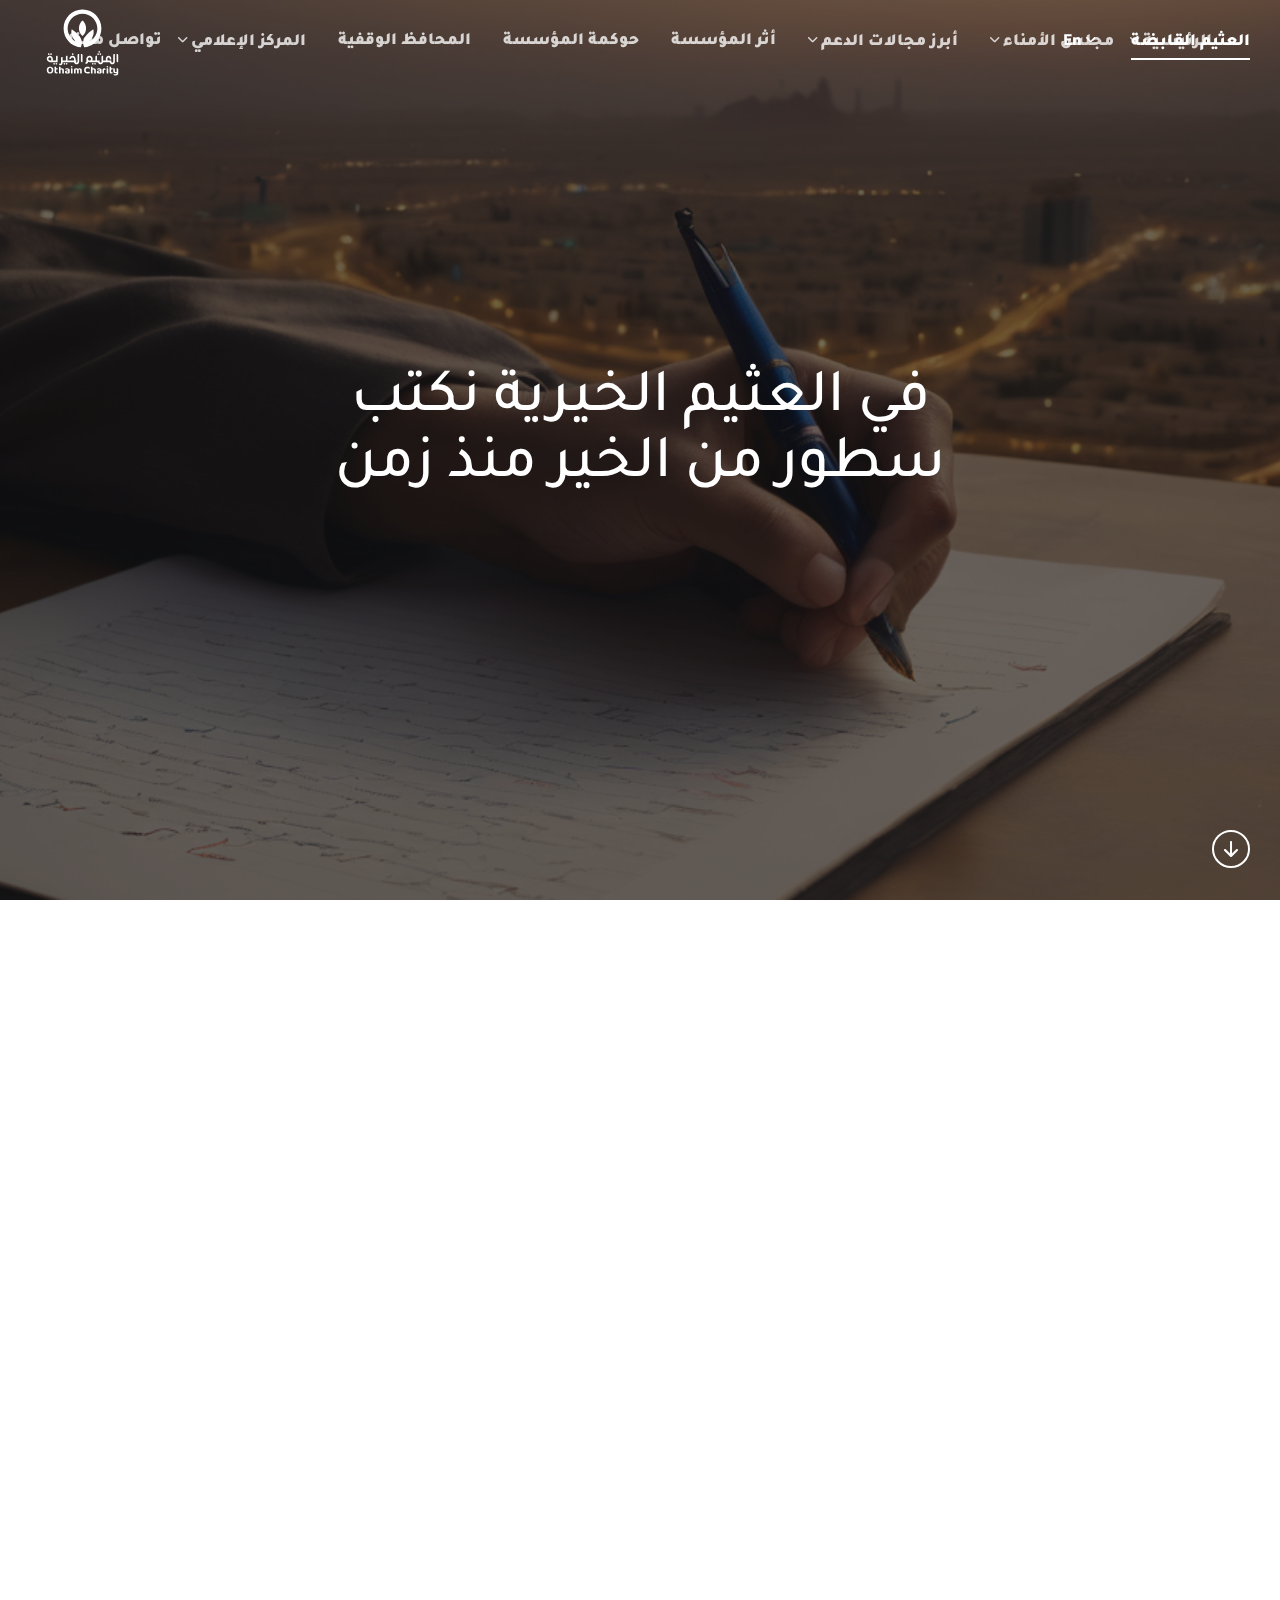
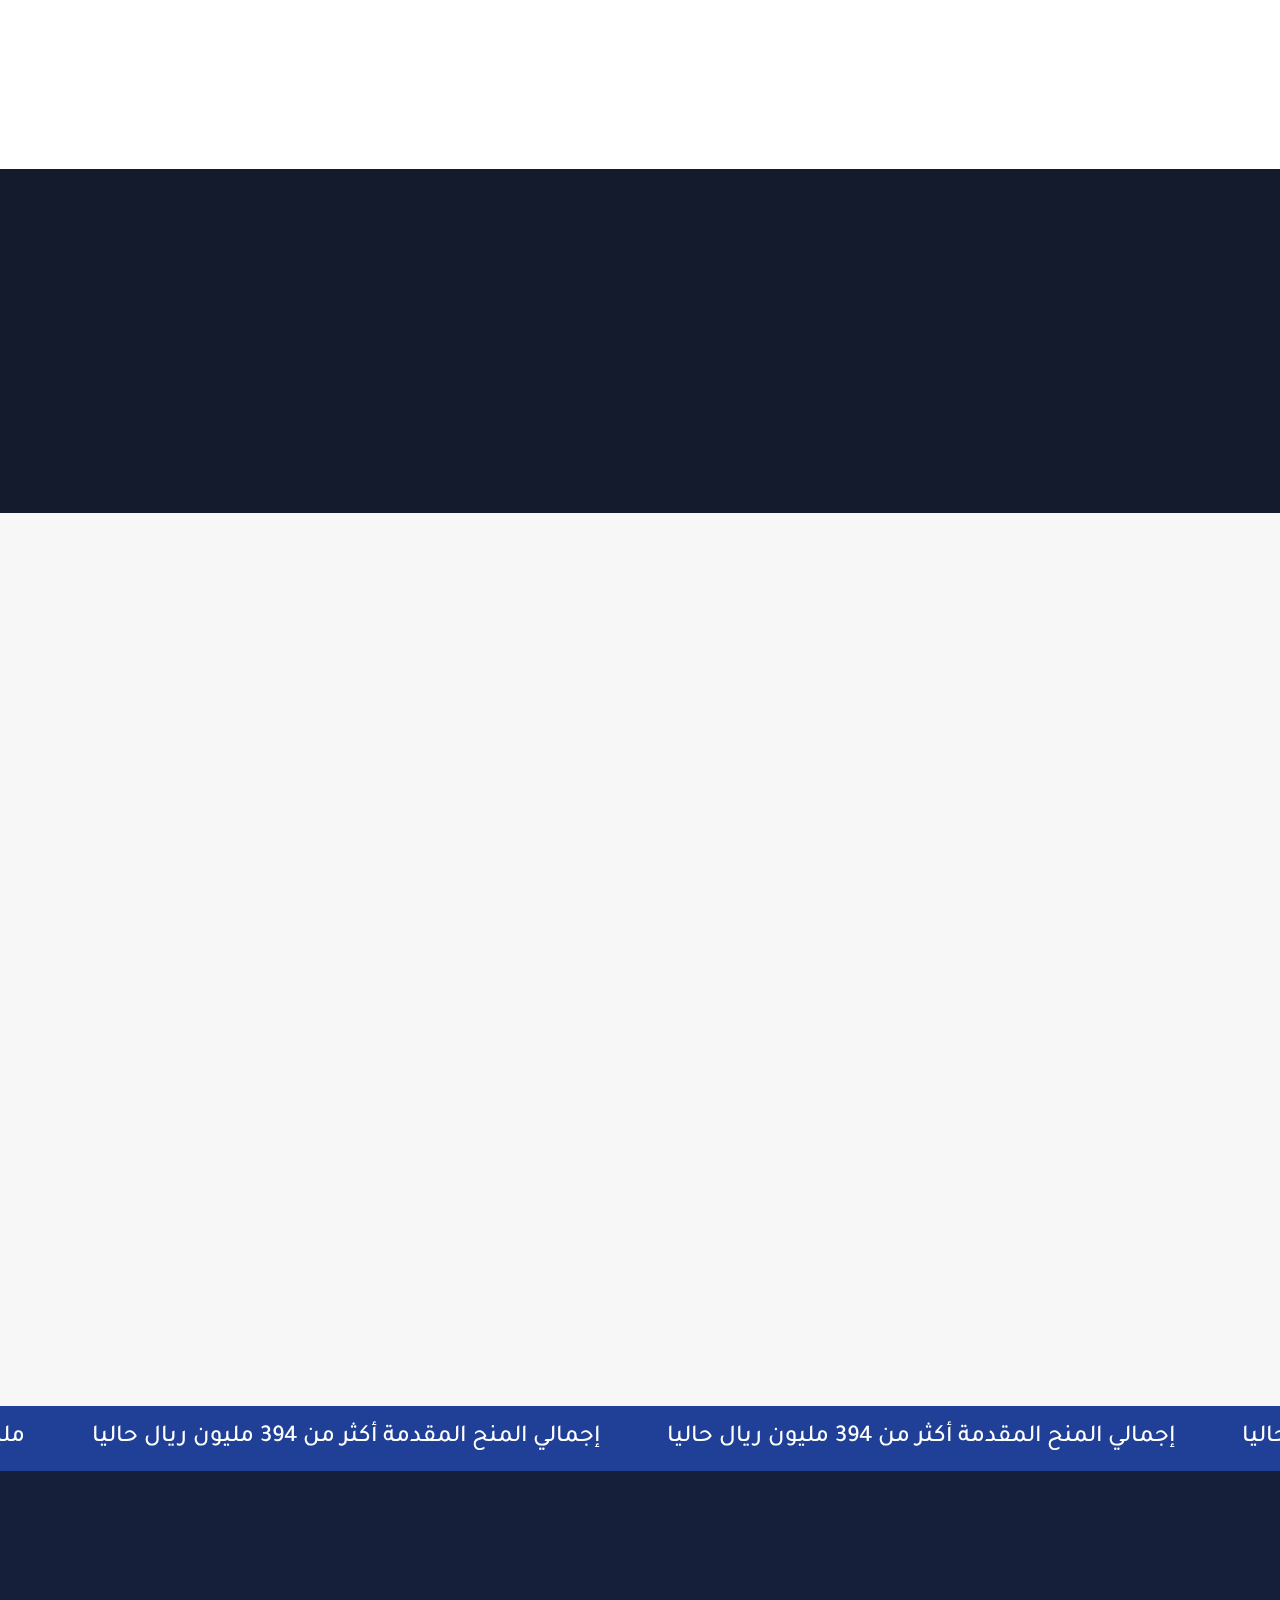
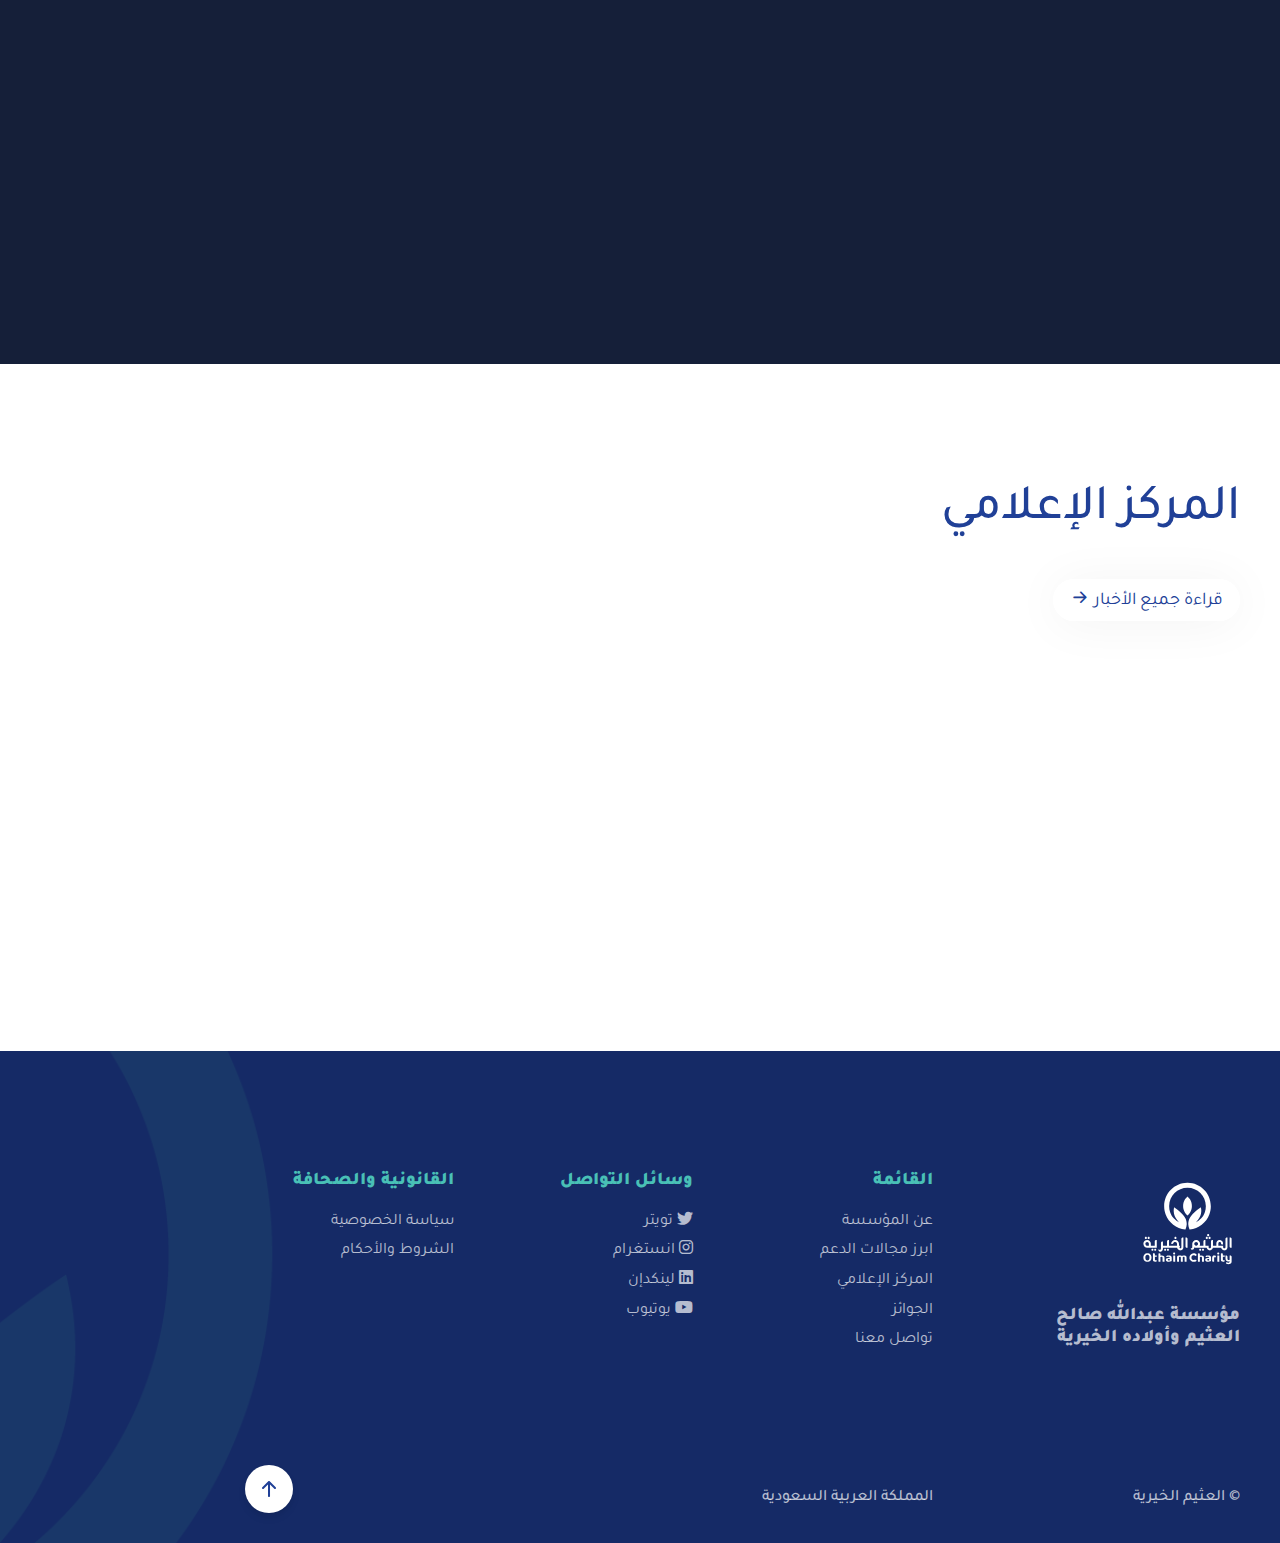
==== index.html @ 14062470 "first commit" ====
<!DOCTYPE html>
<!-- Change the value of lang="en" attribute if your website's language is not English.
You can find the code of your language here - https://www.w3schools.com/tags/ref_language_codes.asp -->
<html lang="en">

<head>
  <title>Khairiyah</title>
  <meta name="description" content="Khairiyah" />
  <meta charset="utf-8" />

  <meta name="viewport" content="width=device-width, initial-scale=1.0" />

  <!-- Favicon -->
  <link rel="icon" href="images/Logo-Blu-Icon.svg" type="image/svg+xml" />


  <!-- CSS -->
  <link rel="stylesheet" href="css/bootstrap.min.css" />
  <link rel="stylesheet" href="css/style.css" />
  <link rel="stylesheet" href="css/style-responsive.css" />
  <link rel="stylesheet" href="css/vertical-rhythm.min.css" />
  <link rel="stylesheet" href="css/magnific-popup.css" />
  <link rel="stylesheet" href="css/owl.carousel.css" />
  <link rel="stylesheet" href="css/splitting.css" />
  <link rel="stylesheet" href="css/YTPlayer.css" />
  <link rel="stylesheet" href="css/demo-main/demo-main.css" />

  <!-- Google Fonts -->
  <link rel="preconnect" href="https://fonts.googleapis.com" />
  <link rel="preconnect" href="https://fonts.gstatic.com" crossorigin />
  <link href="https://fonts.googleapis.com/css2?family=DM+Sans:wght@400;500;700&display=swap" rel="stylesheet" />
</head>

<body class="appear-animate">
  <!-- Page Loader -->
  <div class="page-loader">
    <div class="loader">Loading...</div>
  </div>
  <!-- End Page Loader -->

  <!-- Skip to Content -->
  <a href="#main" class="btn skip-to-content">Skip to Content</a>
  <!-- End Skip to Content -->

  <!-- Page Wrap -->
  <div class="page" id="top">
    <!-- Navigation Panel -->
    <nav class="main-nav dark light-after-scroll transparent stick-fixed wow-menubar wch-unset">
      <div class="main-nav-sub full-wrapper">
        <!-- Logo  (* Add your text or image to the link tag. Use SVG or PNG image format. 
                If you use a PNG logo image, the image resolution must be equal 200% of the visible logo
                image size for support of retina screens. See details in the template documentation. *) -->
        <div class="nav-logo-wrap local-scroll">
          <a href="index.html" class="logo">
            <img src="images/Logo-W.svg" alt="Your Company Logo" width="105" height="34" class="logo-white" />
            <img src="images/Logo-Blu.svg" alt="Your Company Logo" width="105" height="34" class="logo-dark" />
          </a>
        </div>

        <!-- Mobile Menu Button -->
        <div class="mobile-nav" role="button" tabindex="0">
          <i class="mobile-nav-icon"></i>
          <span class="visually-hidden">Menu</span>
        </div>

        <!-- Main Menu -->
        <div class="inner-nav desktop-nav">
          <ul class="clearlist scroll-nav local-scroll" style="text-align: right !important" dir="rtl">
            <li>
              <a href="#" class="mn-has-sub">الرئيسية<i class="mi-chevron-down"></i></a>

              <!-- Sub -->
              <ul class="mn-sub">
                <li>
                  <a href="#">من نحن</a>
                </li>
                <li>
                  <a href="#">استراتيجية المؤسسة</a>
                </li>
                <li>
                  <a href="#">رؤية المؤسسة</a>
                </li>
                <li>
                  <a href="#">رسالة المؤسسة</a>
                </li>
                <li>
                  <a href="#">أهداف المؤسسة</a>
                </li>
                <li>
                  <a href="#">قيم المؤسسة</a>
                </li>

              </ul>
              <!-- End Sub -->
            </li>
            <li>
              <a href="founder.html" class="mn-has-sub">مجلس الأمناء<i class="mi-chevron-down"></i></a>

              <!-- Sub -->
              <ul class="mn-sub" style="text-align: right !important" dir="rtl">
                <li>
                  <a href="founder.html">رئيس مجلس الأمناء</a>
                </li>
                <li>
                  <a href="founder.html">كلمة رئيس مجلس الأمناء</a>
                </li>
                <li>
                  <a href="founder.html">أعضاء مجلس الأمناء</a>
                </li>
              </ul>
              <!-- End Sub -->
            </li>
            <li>
              <a href="#" class="mn-has-sub">أبرز مجالات الدعم<i class="mi-chevron-down"></i></a>

              <!-- Sub -->
              <ul class="mn-sub" style="text-align: right !important" dir="rtl">
                <li>
                  <a href="types.html#type01">مجال التعليم</a>
                </li>
                <li>
                  <a href="types.html#type02">مجال الصحة</a>
                </li>
                <li>
                  <a href="types.html#type03">مجال أوجه البر</a>
                </li>
                <li>
                  <a href="types.html#type04">مجال الإسكان</a>
                </li>
                <li>
                  <a href="types.html#type05">مجال الاستدامة المالية</a>
                </li>
                <li>
                  <a href="types.html#type06">مجال الجوائز</a>
                </li>
                <li>
                  <a href="types.html#type07">مجال الأشد حاجة</a>
                </li>
                <li>
                  <a href="types.html#type08">مجال الدعم العام</a>
                </li>
              </ul>
              <!-- End Sub -->
            </li>
            <li><a href="projects.html">أثر المؤسسة</a></li>
            <li><a href="#">حوكمة المؤسسة</a></li>
            <li><a href="#">المحافظ الوقفية</a></li>
            <li>
              <a href="#" class="mn-has-sub">المركز الإعلامي<i class="mi-chevron-down"></i></a>

              <!-- Sub -->
              <ul class="mn-sub" style="text-align: right !important" dir="rtl">
                <li>
                  <a href="media.html#news">الأخبار</a>
                </li>

                <li>
                  <a href="media.html#awards">الجوائز</a>
                </li>
                <li>
                  <a href="#">مكتبة الصور</a>
                </li>
                <li>
                  <a href="#"> مكتبة الفيديو</a>
                </li>
                <li>
                  <a href="#"> التقارير االسنوية</a>
                </li>
              </ul>
              <!-- End Sub -->
            </li>
            <li><a href="#contact">تواصل معنا</a></li>
          </ul>

          <ul class="items-end clearlist local-scroll">
            <!-- Languages -->
            <li>
              <a href="#" class="mn-has-sub opacity-1">En <i class="mi-chevron-down"></i></a>

              <ul class="mn-sub to-left">
                <li><a href="#">En</a></li>
                <li><a href="#">Ar</a></li>
              </ul>
            </li>
            <!-- End Languages -->

            <li>
              <a href="#contact" class="opacity-1 no-hover">
                <span class="link-hover-anim underline" style="font-weight: 900" data-link-animate="y">العثيم
                  القابضة</span>
              </a>
            </li>
          </ul>
        </div>
        <!-- End Main Menu -->
      </div>
    </nav>
    <!-- End Navigation Panel -->

    <main id="main">
      <!-- Home Section -->
      <section class="home-section bg-dark-1 bg-dark-alpha-60 light-content parallax-5"
        style="background-image: url(images/maiun.png);" id="home">
        <div class="container min-height-100vh d-flex align-items-center pt-100 pb-100 pt-sm-120 pb-sm-120">
          <!-- Home Section Content -->
          <div class="home-content">
            <h1 class="hs-title-1 mb-30 text-left">
              <span class="wow charsAnimIn">في العثيم الخيرية نكتب <br>سطور من الخير منذ زمن</span>
            </h1>
            <!-- Home Section Text -->
            <!-- <div class="col-md-10 offset-md-1 col-lg-8 offset-lg-2">
                                    
                                    <h2 class="section-caption mb-30 mb-xs-10 wow fadeInUp" data-wow-duration="1.2s">
                                        Resonance Creative Studio
                                    </h2>
                                    
                                    <h1 class="hs-title-1 mb-30">
                                        <span class="wow charsAnimIn" data-splitting="chars">Grow your business with new online experience.</span>
                                    </h1>
                                    
                                    <div class="row">
                                        <div class="col-lg-8 offset-lg-2">
                                            <p class="section-descr mb-50 wow fadeInUp" data-wow-delay="0.6s" data-wow-duration="1.2s">
                                                Resonance is a full-service studio creating beautiful digital experiences and products.
                                            </p>
                                        </div>
                                    </div>
                                
                                    <div class="local-scroll mt-n10 wow fadeInUp wch-unset" data-wow-delay="0.7s" data-wow-duration="1.2s" data-wow-offset="0">
                                        <a href="#portfolio" class="btn btn-mod btn-w btn-large btn-round btn-hover-anim ms-2 me-2 ms-sm-5 me-sm-5 align-middle mt-10"><span>View Portfolio</span></a>
                                        <a href="https://www.youtube.com/watch?v=jTea_8Fk5Ns" class="link-hover-anim align-middle lightbox mfp-iframe mt-10" data-link-animate="y"><i class="icon-play size-13 me-1"></i> How it works?</a>
                                    </div>
                                        
                                </div> -->
            <!-- End Home Section Text -->
          </div>
          <!-- End Home Section Content -->

          <!-- Scroll Down -->
          <div class="local-scroll scroll-down-wrap-4 wow fadeInUp" data-wow-offset="0">
            <div class="full-wrapper text-end">
              <a href="#about" class="scroll-down-4">
                <i class="mi-arrow-down size-24"></i>
              </a>
            </div>
          </div>
          <!-- End Scroll Down -->
        </div>
      </section>
      <!-- End Home Section -->

      <!-- Services Section -->
      <section class="page-section" id="services" style="text-align: right" dir="rtl">
        <div class="container position-relative">
          <div class="row">
            <div class="col-lg-6 mb-md-60 mb-sm-30">
              <h3 class="section-title mb-30">
                <span class="wow charsAnimIn">من نحن</span>
              </h3>

              <div class="row">
                <div class="col-lg-10">
                  <p class="section-descr mb-50 mb-sm-30 wow fadeInUp" data-wow-delay="0.4s" dir="rtl">
                    تم أنشاء مؤسسة عبد الله صالح العثيم وأولاده الخيرية في إطار جهود
                    ومبادرات الأستاذ عبد الله بن صالح العثيم –رئيس مجلس الأمناء لتعزيز
                    العمل الخيري المستدام وتكامله للمبادرات التي ظلت تقدمها
                    ً, وتتويجا شركات العثيم واستمرار التزامها المؤسس ببرامج المسؤولية الاجتماعية وخدمة المجتمع
                </div>
              </div>

              <ul class="nav nav-tabs services-tabs wow fadeInUp" data-wow-delay="0.55s" role="tablist"
                style="padding: 10px">
                <li role="presentation">
                  <a href="#services-item-1" class="active" aria-controls="services-item-1" role="tab"
                    aria-selected="true" data-bs-toggle="tab">استراتيجية المؤسسة<span class="number">01</span></a>
                </li>
                <li role="presentation">
                  <a href="#services-item-2" aria-controls="services-item-2" role="tab" aria-selected="true"
                    data-bs-toggle="tab">رؤية المؤسسة <span class="number">02</span></a>
                </li>
                <li role="presentation">
                  <a href="#services-item-3" aria-controls="services-item-3" role="tab" aria-selected="false"
                    data-bs-toggle="tab">رسالة المؤسسة <span class="number">03</span></a>
                </li>
                <li role="presentation">
                  <a href="#services-item-4" aria-controls="services-item-4" role="tab" aria-selected="false"
                    data-bs-toggle="tab">أهداف المؤسسة<span class="number">04</span></a>
                </li>
              </ul>
            </div>

            <div class="col-lg-6 d-flex wow fadeInLeft" data-wow-delay="0.55s" data-wow-offset="275" dir="ltr">
              <div class="tab-content services-content">
                <!-- Tab Content -->
                <div class="tab-pane services-content-item show fade active" id="services-item-1" role="tabpanel">
                  <div class="services-text" style="
                        left: auto;
                        right: calc(-1 * var(--services-text-overlap));
                      ">
                    <div class="services-text-container">
                      <h4 class="services-title">استراتيجية المؤسسة</h4>
                      <p class="text-gray mb-0" dir="rtl">

                        استراتيجية المؤسسة تسعى المؤسسـة فـي إطـار توجهاتهـا
                        الاستراتيجية إلـى تبنـي مشـاريع نوعيـة للمساهمة فـي دعـم
                        مجالات العمـل الخيـري وتطـوير سبل استدامته مـن خـلال عمـل
                        مؤسسي ممنهج وشـراكـات فعالة.
                      </p>
                    </div>
                  </div>

                  <img class="services-image" src="images/str04.png" alt="Image Description" />
                </div>
                <!-- End Tab Content -->
                <!-- Tab Content -->
                <div class="tab-pane services-content-item show fade" id="services-item-2" role="tabpanel">
                  <div class="services-text" style="
                        left: auto;
                        right: calc(-1 * var(--services-text-overlap));
                      ">
                    <div class="services-text-container">
                      <h4 class="services-title">رؤية المؤسسة</h4>
                      <p class="text-gray mb-0" dir="rtl">
                        التميز في الدعم الخيري المستدام.
                      </p>
                    </div>
                  </div>

                  <img class="services-image" src="images/str01.png" alt="Image Description" />
                </div>
                <!-- End Tab Content -->

                <!-- Tab Content -->
                <div class="tab-pane services-content-item fade" id="services-item-3" role="tabpanel">
                  <div class="services-text" style="
                        left: auto;
                        right: calc(-1 * var(--services-text-overlap));
                      ">
                    <div class="services-text-container">
                      <h4 class="services-title">رسالة المؤسسة</h4>
                      <p class="text-gray mb-0" dir="rtl">
                        تقديم المنح المالي للمشاريع التنموية النوعية المستدامة
                        في قوالب مؤسسية وشراكات فاعلة للمساهمة في تحقيق
                        التنمية المستدامة في مجالاتها المختلفة.
                      </p>
                    </div>
                  </div>

                  <img class="services-image" src="images/r01.jpeg" alt="Image Description" />
                </div>
                <!-- End Tab Content -->

                <!-- Tab Content -->
                <div class="tab-pane services-content-item fade" id="services-item-4" role="tabpanel">
                  <div class="services-text" style="
                        left: auto;
                        right: calc(-1 * var(--services-text-overlap));
                      ">
                    <div class="services-text-container">
                      <h4 class="services-title">أهداف المؤسسة</h4>
                      <p class="text-gray mb-0" dir="rtl">
                        1 - المحافظة على الصورة الذهنية الماثلة.<br>
                        2 - استدامة النفع الذي تقدمه في مجال العمل الخيري والإنساني
                        ممتد الإثر .<br>
                        3 - تعزيز الاهتمام بالأوقاف الخيرية الاستثمارية بالأوراق
                        المالية وإبراز استراتيجية المؤسسة وتوجها في هذا
                        المجال.
                      </p>
                    </div>
                  </div>

                  <img class="services-image" src="images/r06.png" alt="Image Description" />
                </div>
                <!-- End Tab Content -->
              </div>
            </div>
          </div>
        </div>
      </section>

      <!-- Benefits Section -->
      <section class="page-section  bg-dark-1 bg-dark-alpha-80 light-content parallax-5"
        style="background-image: url(images/03.png)" dir="rtl">
        <div class="container position-relative">

          <!-- Grid -->
          <div class="row wow fadeInUp">

            <!-- Text -->
            <div class="col-md-12 col-lg-3">

              <h3 class="section-title-small mb-40">قيم المؤسسة</h3>

              <div class="section-line"></div>

            </div>

            <!-- Feature Item -->
            <div class="col-md-4 col-lg-2 d-flex align-items-stretch">
              <div class="alt-features-item  mt-0" style="margin-left:auto; margin-right: auto;">
                <div class="alt-features-icon">
                  <img src="images/04lg.png" width="70px" alt="" />
                </div>
                <h4 class="alt-features-title">الإحسان</h4>
              </div>
            </div>
            <!-- End Feature Item -->

            <!-- Feature Item -->
            <div class="col-md-4 col-lg-2 d-flex align-items-stretch mb-sm-30">
              <div class="alt-features-item mt-0" style="margin-left:auto; margin-right: auto;">
                <div class="alt-features-icon">
                  <img src="images/01lg.png" width="40px" alt="" />
                </div>
                <h4 class="alt-features-title">الإتقان</h4>
              </div>
            </div>
            <!-- End Feature Item -->

            <!-- Feature Item -->
            <div class="col-md-4 col-lg-2 d-flex align-items-stretch mb-sm-30">
              <div class="alt-features-item text-center mt-0" style="margin-left:auto; margin-right: auto;">
                <div class="alt-features-icon">
                  <img src="images/02lg.png" width="40px" alt="" />
                </div>
                <h4 class="alt-features-title">العدالة</h4>
              </div>
            </div>
            <!-- End Feature Item -->
            <!-- Feature Item -->
            <div class="col-md-4 col-lg-2 d-flex align-items-stretch">
              <div class="alt-features-item mt-0" style="margin-left:auto; margin-right: auto;">
                <div class="alt-features-icon">
                  <img src="images/05lg.png" width="60px" alt="" />
                </div>
                <h4 class="alt-features-title">الشفافية</h4>
              </div>
            </div>
            <!-- End Feature Item -->

          </div>
          <!-- End Grid -->

        </div>
      </section>
      <!-- End Benefits Section -->


      <section class="page-section bg-gray-light-2 overflow-hidden">
        <div class="container">

          <div class="row">
            <div class="col-md-10 offset-md-1 col-lg-8 offset-lg-2 text-center">
              <h3 class="section-title mb-50 mb-sm-30"><span class="wow charsAnimIn">أبرز مجالات الدعم</span></h3>
            </div>
          </div>

          <!-- Testimonials Carousel -->
          <div class="wow fadeInUp" data-wow-delay="0.6s">
            <div class="testimonials-slider-3">

              <!-- Testimonials item -->
              <div class="testimonials-3-item" style="padding:0;">
                <a href="types.html#type01">
                  <blockquote class="testimonials-3-text">
                    <img src="images/r12.jpeg" alt="">
                    <footer class="testimonials-3-author clearfix" style="margin-top:5%">
                      <div class="overflow-hidden text-center">
                        <h2>مجال التعليم</h2>
                      </div>
                    </footer>
                  </blockquote>
                </a>
              </div>
              <!-- End Testimonials item -->

              <!-- Testimonials item -->
              <div class="testimonials-3-item" style="padding:0;">
                <a href="types.html#type02">
                  <blockquote class="testimonials-3-text">
                    <img src="images/r17.jpeg" alt="">
                    <footer class="testimonials-3-author clearfix" style="margin-top:5%">
                      <div class="overflow-hidden text-center">
                        <h2>مجال الصحة</h2>
                      </div>
                    </footer>
                  </blockquote>
                </a>
              </div>
              <!-- End Testimonials item -->

              <!-- Testimonials item -->
              <div class="testimonials-3-item" style="padding:0;">
                <a href="types.html#type03">
                  <blockquote class="testimonials-3-text">
                    <img src="images/r23.jpeg" alt="">
                    <footer class="testimonials-3-author clearfix" style="margin-top:5%">
                      <div class="overflow-hidden text-center">
                        <h2>مجال أوجه البر</h2>
                      </div>
                    </footer>
                  </blockquote>
                </a>
              </div>
              <!-- End Testimonials item -->

              <!-- Testimonials item -->
              <div class="testimonials-3-item" style="padding:0;">
                <a href="types.html#type04">
                  <blockquote class="testimonials-3-text">
                    <img src="images/r21.jpeg" alt="">
                    <footer class="testimonials-3-author clearfix" style="margin-top:5%">
                      <div class="overflow-hidden text-center">
                        <h2>مجال الإسكان</h2>
                      </div>
                    </footer>
                  </blockquote>
                </a>
              </div>
              <!-- End Testimonials item -->

              <!-- Testimonials item -->
              <div class="testimonials-3-item" style="padding:0;">
                <a href="types.html#type05">
                  <blockquote class="testimonials-3-text">
                    <img src="images/r03.jpeg" alt="">
                    <footer class="testimonials-3-author clearfix" style="margin-top:5%">
                      <div class="overflow-hidden text-center">
                        <h2>مجال الاستدامة المالية</h2>
                      </div>
                    </footer>
                  </blockquote>
                </a>
              </div>
              <!-- End Testimonials item -->
              <div class="testimonials-3-item" style="padding:0;">
                <a href="types.html#type06">
                  <blockquote class="testimonials-3-text">
                    <img src="images/r33.jpeg" alt="">
                    <footer class="testimonials-3-author clearfix" style="margin-top:5%">
                      <div class="overflow-hidden text-center">
                        <h2>مجال الجوائز</h2>
                      </div>
                    </footer>
                  </blockquote>
                </a>
              </div>

              <div class="testimonials-3-item" style="padding:0;">
                <a href="types.html#type07"></a>
                <blockquote class="testimonials-3-text">
                  <img src="images/r22.jpeg" alt="">
                  <footer class="testimonials-3-author clearfix" style="margin-top:5%">
                    <div class="overflow-hidden text-center">
                      <h2>مجال الأشد حاجة</h2>
                    </div>
                  </footer>
                </blockquote></a>
              </div>

              <div class="testimonials-3-item" style="padding:0;">
                <a href="types.html#type08"></a>
                <blockquote class="testimonials-3-text">
                  <img src="images/r10.jpeg" alt="">
                  <footer class="testimonials-3-author clearfix" style="margin-top:5%">
                    <div class="overflow-hidden text-center">
                      <h2>مجال الدعم العام</h2>
                    </div>
                  </footer>
                </blockquote></a>
              </div>
            </div>
          </div>
          <!-- End Testimonials Carousel -->

        </div>
      </section>

      <section class="page-section bg-dark-1 bg-dark-alpha-70 light-content parallax-5"
        style="padding-top: 0; padding-bottom: 0;background-image: url(images/02.png)">
        <!-- Marquee Section -->
        <div class="page-section overflow-hidden pt-0 pb-0">
          <!-- Marquee Text Line -->
          <div class="marquee marquee-style-2 no-rotate">
            <div class="marquee-track marquee-animation-1">
              <div>394 مليون ريال</div>
              <div aria-hidden="true"> إجمالي
                المنح المقدمة أكثر من 394 مليون ريال حاليا</div>
              <div aria-hidden="true"> إجمالي
                المنح المقدمة أكثر من 394 مليون ريال حاليا</div>
              <div aria-hidden="true"> إجمالي
                المنح المقدمة أكثر من 394 مليون ريال حاليا</div>
              <div aria-hidden="true"> إجمالي
                المنح المقدمة أكثر من 394 مليون ريال حاليا</div>
              <div aria-hidden="true"> إجمالي
                المنح المقدمة أكثر من 394 مليون ريال حاليا</div>
              <div aria-hidden="true"> إجمالي
                المنح المقدمة أكثر من 394 مليون ريال حاليا</div>
              <div aria-hidden="true"> إجمالي
                المنح المقدمة أكثر من 394 مليون ريال حاليا</div>
              <div aria-hidden="true"> إجمالي
                المنح المقدمة أكثر من 394 مليون ريال حاليا</div>
              <div aria-hidden="true"> إجمالي
                المنح المقدمة أكثر من 394 مليون ريال حاليا</div>
              <div aria-hidden="true"> إجمالي
                المنح المقدمة أكثر من 394 مليون ريال حاليا</div>
              <div aria-hidden="true"> إجمالي
                المنح المقدمة أكثر من 394 مليون ريال حاليا</div>
              <div aria-hidden="true"> إجمالي
                المنح المقدمة أكثر من 394 مليون ريال حاليا</div>
              <div aria-hidden="true"> إجمالي
                المنح المقدمة أكثر من 394 مليون ريال حاليا</div>
              <div aria-hidden="true"> إجمالي
                المنح المقدمة أكثر من 394 مليون ريال حاليا</div>
              <div aria-hidden="true"> إجمالي
                المنح المقدمة أكثر من 394 مليون ريال حاليا</div>
              <div aria-hidden="true"> إجمالي
                المنح المقدمة أكثر من 394 مليون ريال حاليا</div>
              <div aria-hidden="true"> إجمالي
                المنح المقدمة أكثر من 394 مليون ريال حاليا</div>
              <div aria-hidden="true"> إجمالي
                المنح المقدمة أكثر من 394 مليون ريال حاليا</div>
              <div aria-hidden="true"> إجمالي
                المنح المقدمة أكثر من 394 مليون ريال حاليا</div>
              <div aria-hidden="true"> إجمالي
                المنح المقدمة أكثر من 394 مليون ريال حاليا</div>
              <div aria-hidden="true"> إجمالي
                المنح المقدمة أكثر من 394 مليون ريال حاليا</div>
              <div aria-hidden="true"> إجمالي
                المنح المقدمة أكثر من 394 مليون ريال حاليا</div>
              <div aria-hidden="true"> إجمالي
                المنح المقدمة أكثر من 394 مليون ريال حاليا</div>
              <div aria-hidden="true"> إجمالي
                المنح المقدمة أكثر من 394 مليون ريال حاليا</div>
              <div aria-hidden="true"> إجمالي
                المنح المقدمة أكثر من 394 مليون ريال حاليا</div>
              <div aria-hidden="true"> إجمالي
                المنح المقدمة أكثر من 394 مليون ريال حاليا</div>
              <div aria-hidden="true"> إجمالي
                المنح المقدمة أكثر من 394 مليون ريال حاليا</div>
              <div aria-hidden="true"> إجمالي
                المنح المقدمة أكثر من 394 مليون ريال حاليا</div>
              <div aria-hidden="true"> إجمالي
                المنح المقدمة أكثر من 394 مليون ريال حاليا</div>
              <div aria-hidden="true"> إجمالي
                المنح المقدمة أكثر من 394 مليون ريال حاليا</div>
              <div aria-hidden="true"> إجمالي
                المنح المقدمة أكثر من 394 مليون ريال حاليا</div>
              <div aria-hidden="true"> إجمالي
                المنح المقدمة أكثر من 394 مليون ريال حاليا</div>
              <div aria-hidden="true"> إجمالي
                المنح المقدمة أكثر من 394 مليون ريال حاليا</div>
            </div>
          </div>
          <!-- End Marquee Text Line -->
          <div class="container position-relative light-content" style="padding-bottom: 8%; padding-top: 8%;">

            <!-- Features Grid -->
            <div class="row mt-n30" dir="rtl">

              <!-- Feature Item -->
              <div class="col-sm-6 col-xl-3 d-flex align-items-stretch wow fadeScaleIn" data-wow-delay="0">
                <div class="alt-features-item box-shadow text-center mt-30 blue-border" style="border-radius:100%;">
                  <div class="alt-features-icon mb-10">
                    <img src="images/agreementlg.png" style="scale:1.1" alt="">
                  </div>
                  <h1 class="fontheavy" style="padding-top: 4%;">649</h1>
                  <p class="text-gray mb-0">شركاؤنا من <br>الجميعات
                  </p>
                </div>
              </div>
              <!-- End Feature Item -->

              <!-- Feature Item -->
              <div class="col-sm-6 col-xl-3 d-flex align-items-stretch wow fadeScaleIn" data-wow-delay="0.1s">
                <div class="alt-features-item box-shadow text-center mt-30" style="border-radius:100%;">
                  <div class="alt-features-icon mb-10">
                    <img src="images/maplg.png" alt="" style="scale:1.1">
                  </div>
                  <h1 class="fontheavy" style="padding-top: 4%;">312</h1>
                  <p class="text-gray mb-0"> المدن والقرى <br>المستفيدة<br> من الدعم
                  </p>
                </div>
              </div>
              <!-- End Feature Item -->

              <!-- Feature Item -->
              <div class="col-sm-6 col-xl-3 d-flex align-items-stretch wow fadeScaleIn" data-wow-delay="0.2s">
                <div class="alt-features-item box-shadow text-center mt-30" style="border-radius:100%;">
                  <div class="alt-features-icon mb-10">
                    <img src="images/notepadlg.png" alt="" style="scale:1.1">
                  </div>
                  <h1 class="fontheavy" style="padding-top: 4%;">70</h1>
                  <p class="text-gray mb-0">المشاريع التي <br>تم تنفيذها
                  </p>
                </div>
              </div>
              <!-- End Feature Item -->

              <!-- Feature Item -->
              <div class="col-sm-6 col-xl-3 d-flex align-items-stretch wow fadeScaleIn" data-wow-delay="0.3s">
                <div class="alt-features-item box-shadow text-center mt-30" style="border-radius:100%;">
                  <div class="alt-features-icon mb-10">
                    <img src="images/lgpppl.png" alt="" style="scale:1.1">
                  </div>
                  <h1 class="fontheavy" style="padding-top: 4%;" dir="ltr">2,205,624</h1>
                  <p class="text-gray mb-0">عدد المستفيدين
                  </p>
                </div>
              </div>
              <!-- End Feature Item -->

            </div>
            <!-- End Features Grid -->

          </div>
      </section>
      <!-- قسم المدونة -->
      <section class="page-section" id="blog" dir="rtl">
        <div class="container position-relative">

          <div class="row">

            <div class="col-lg-5 col-xl-4 mb-md-70 mb-sm-50">

              <h2 class="section-title mb-40 mb-xs-30">المركز الإعلامي</h2>

              <!-- <p class="section-descr mb-50 mb-sm-40">
                  تحقق من أفضل الموارد التسويقية وأحدث الأخبار حول شركتنا.
              </p> -->

              <div class="local-scroll">
                <a href="media.html" class="btn btn-mod btn-w btn-with-icon btn-circle"><span data-btn-animate="y">قراءة
                    جميع الأخبار <i class="mi-arrow-right"></i></span></a>
              </div>

            </div>

            <div class="col-lg-7 col-xl-8">
              <div class="row mt-n50">

                <!-- عنصر مقال المدونة -->
                <div class="post-prev-2 col-md-6 mt-50 wow fadeInLeft">

                  <div class="post-prev-2-img">
                    <a href="https://sabq.org/saudia/uxs7wwfa6w"><img src="images/newsk01.jpeg" alt="وصف الصورة" /></a>
                  </div>

                  <h3 class="post-prev-2-title"><a href="https://sabq.org/saudia/uxs7wwfa6w">العثيم" يشكر أمير القصيم
                      لرعايته توقيع اتفاق إنشاء "مجمع عبدالمحسن العثيم التعليمي</a></h3>

                  <!-- <p class="post-prev-2-text">
                          البيئة الكبرى، التي تحكم فيها الشركة بنسبة صغيرة، تتكون من مجموعة من العوامل الخارجية التي تظهر على نطاق واسع.
                      </p> -->


                  <div class="post-prev-2-tags">
                    <span class="post-prev-2-tag">18/01/2024</span>
                    <!-- <span class="post-prev-2-tag"><i class="mi-circle color-primary-1"></i> Articles</span> -->
                  </div>

                </div>
                <!-- نهاية عنصر مقال المدونة -->

                <!-- عنصر مقال المدونة -->
                <div class="post-prev-2 col-md-6 mt-50 wow fadeInLeft" data-wow-delay="0.12s">

                  <div class="post-prev-2-img">
                    <a href="https://sabq.org/saudia/zyk28d92b6"><img src="images/newsk02.jpeg" alt="وصف الصورة" /></a>
                  </div>

                  <h3 class="post-prev-2-title"><a href="https://sabq.org/saudia/zyk28d92b6">العثيم" يشكر أمير منطقة
                      حائل على تكريمه بجائزة عطاء</a></h3>


                  <div class="post-prev-2-tags" style="padding-top:10%">
                    <span class="post-prev-2-tag">28/12/2023</span>
                    <!-- <span class="post-prev-2-tag"><i class="mi-circle color-primary-2"></i> Tutorials</span> -->
                  </div>

                </div>
                <!-- نهاية عنصر مقال المدونة -->

              </div>
            </div>

          </div>

        </div>
      </section>
      <!-- نهاية قسم المدونة -->


    </main>

    <!-- Footer -->
    <footer class="footer bg-dark-1 pb-30 light-content" dir="rtl" style=" background-image: url(images/FooterKhayria.png); box-shadow: inset 0 0 0 2000px rgba(20, 40, 97, 0.9); background-size: cover; background-position: center; display: block;    
        position: relative; padding-top: var(--section-padding-y);
    padding-bottom: var(--section-padding-y);">
      <div class="container">
        <div class="row pb-120 pb-sm-80 pb-xs-50">
          <div class="col-md-4 col-lg-3 text-gray mb-sm-50">
            <div class="mb-30">
              <img src="images/Logo-W.svg" width="105" height="34" alt="Your Company Logo" />
            </div>

            <h3 class="fw-title fontboldest">
              مؤسسة عبدالله صالح <br />العثيم وأولاده الخيرية
            </h3>

            <!-- <div class="clearlinks">                                
                                <strong>T.</strong> <a href="tel:+18376528800">+1 837 652 8800</a>
                            </div>
                            
                            <div class="clearlinks">
                                <strong>E.</strong> <a href="mailto:support@bestlooker.pro">support@bestlooker.pro</a>
                            </div> -->
          </div>

          <div class="col-md-7 offset-md-1 offset-lg-2">
            <div class="row mt-n30">
              <!-- Footer Widget -->
              <div class="col-sm-4 mt-30">
                <h3 class="fw-title fontboldest" style="color: #49c0b6">
                  القائمة
                </h3>

                <ul class="fw-menu clearlist local-scroll">
                  <li><a href="#about">عن المؤسسة</a></li>
                  <li><a href="#services">ابرز مجالات الدعم</a></li>
                  <li><a href="#services">المركز الإعلامي</a></li>
                  <li><a href="#portfolio">الجوائز</a></li>
                  <li><a href="#contact">تواصل معنا</a></li>
                </ul>
              </div>
              <!-- End Footer Widget -->

              <!-- Footer Widget -->
              <div class="col-sm-4 mt-30">
                <h3 class="fw-title fontboldest" style="color: #49c0b6">
                  وسائل التواصل
                </h3>

                <ul class="fw-menu clearlist">
                  <li>
                    <a href="#" rel="noopener nofollow" target="_blank">
                      <i class="fa-twitter"></i>
                      تويتر
                    </a>
                  </li>
                  <li>
                    <a href="#" rel="noopener nofollow" target="_blank">
                      <i class="fa-instagram"></i>
                      انستغرام
                    </a>
                  </li>
                  <li>
                    <a href="#" rel="noopener nofollow" target="_blank">
                      <i class="fa-linkedin"></i>
                      لينكدإن
                    </a>
                  </li>
                  <li>
                    <a href="#" rel="noopener nofollow" target="_blank">
                      <i class="fa-youtube"></i>
                      يوتيوب
                    </a>
                  </li>
                </ul>
              </div>

              <!-- End Footer Widget -->

              <!-- Footer Widget -->
              <div class="col-sm-4 mt-30">
                <h3 class="fw-title fontboldest" style="color: #49c0b6">
                  القانونية والصحافة
                </h3>

                <ul class="fw-menu clearlist">
                  <li><a href="#">سياسة الخصوصية</a></li>
                  <li><a href="#">الشروط والأحكام</a></li>
                </ul>
              </div>

              <!-- End Footer Widget -->
            </div>
          </div>
        </div>

        <!-- Footer Text -->
        <div class="row text-gray">
          <div class="col-md-4 col-lg-3">
            <b>© العثيم الخيرية</b>
          </div>

          <div class="col-md-7 offset-md-1 offset-lg-2 clearfix">
            <b>المملكة العربية السعودية </b>

            <!-- Back to Top Link -->
            <div class="local-scroll float-start mt-n20 mt-sm-10">
              <a href="#top" class="link-to-top">
                <i class="mi-arrow-up size-24"></i>
                <span class="visually-hidden">Scroll to top</span>
              </a>
            </div>
            <!-- End Back to Top Link -->
          </div>
        </div>
        <!-- End Footer Text -->
      </div>
  </div>
  </footer>

  <!-- End Footer -->
  </div>
  <!-- End Page Wrap -->

  <!-- JS -->
  <script src="js/jquery.min.js"></script>
  <script src="js/bootstrap.bundle.min.js"></script>
  <script src="js/plugins.js"></script>
  <script src="js/jquery.ajaxchimp.min.js"></script>
  <script src="js/contact-form.js"></script>
  <script src="js/all.js"></script>
  <!-- End JS -->
</body>

</html>
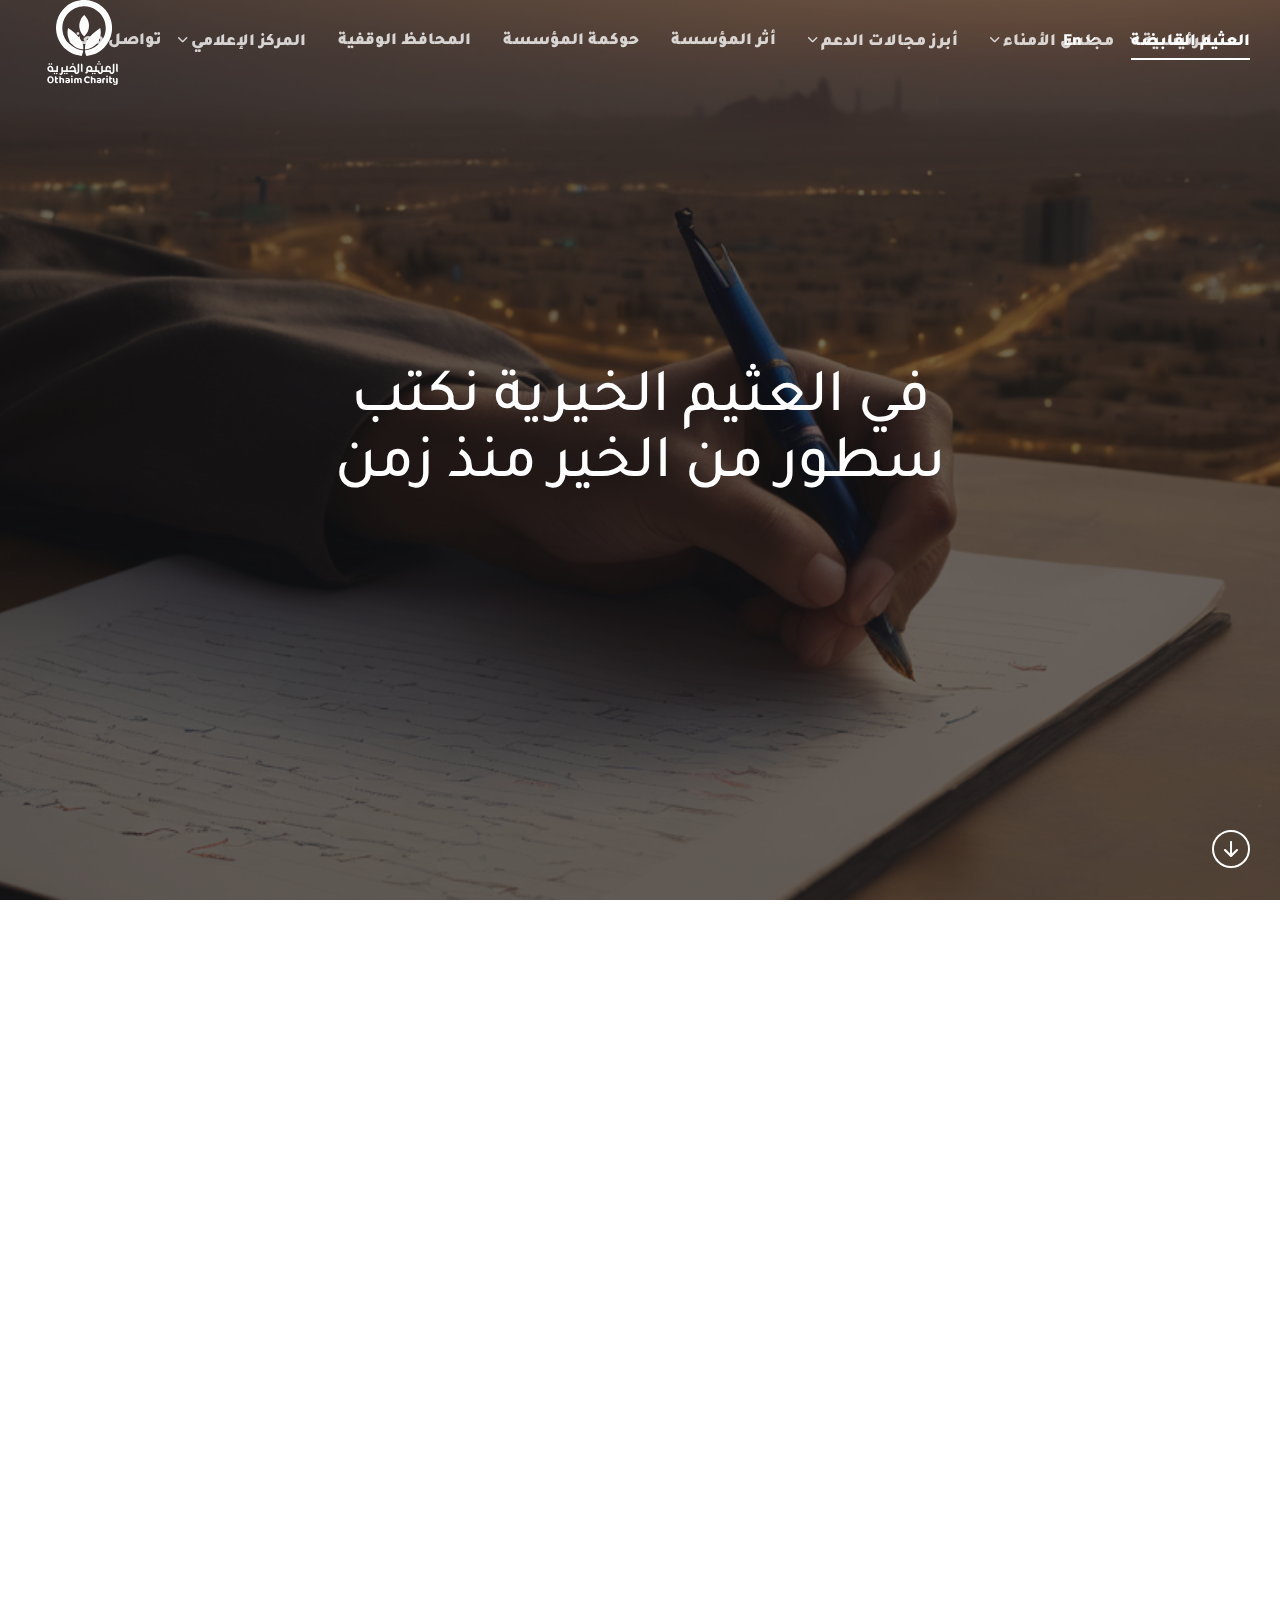
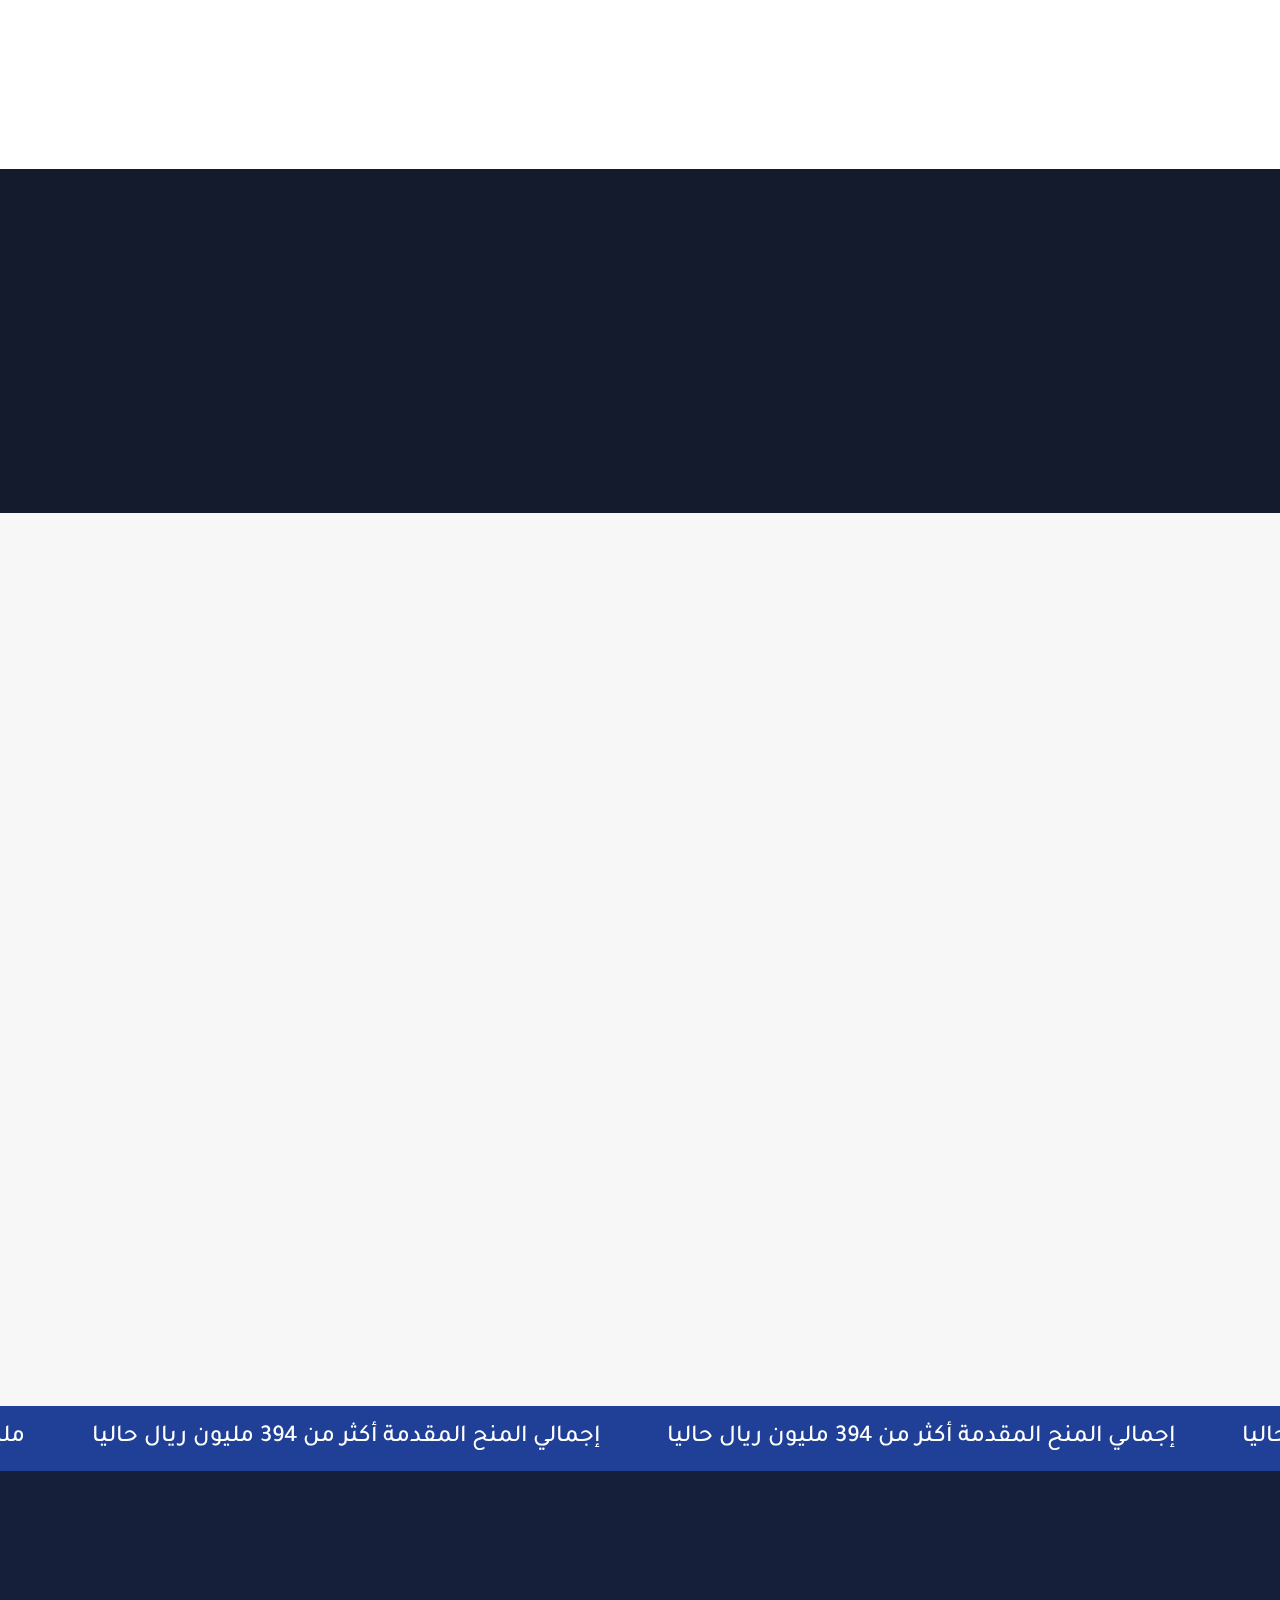
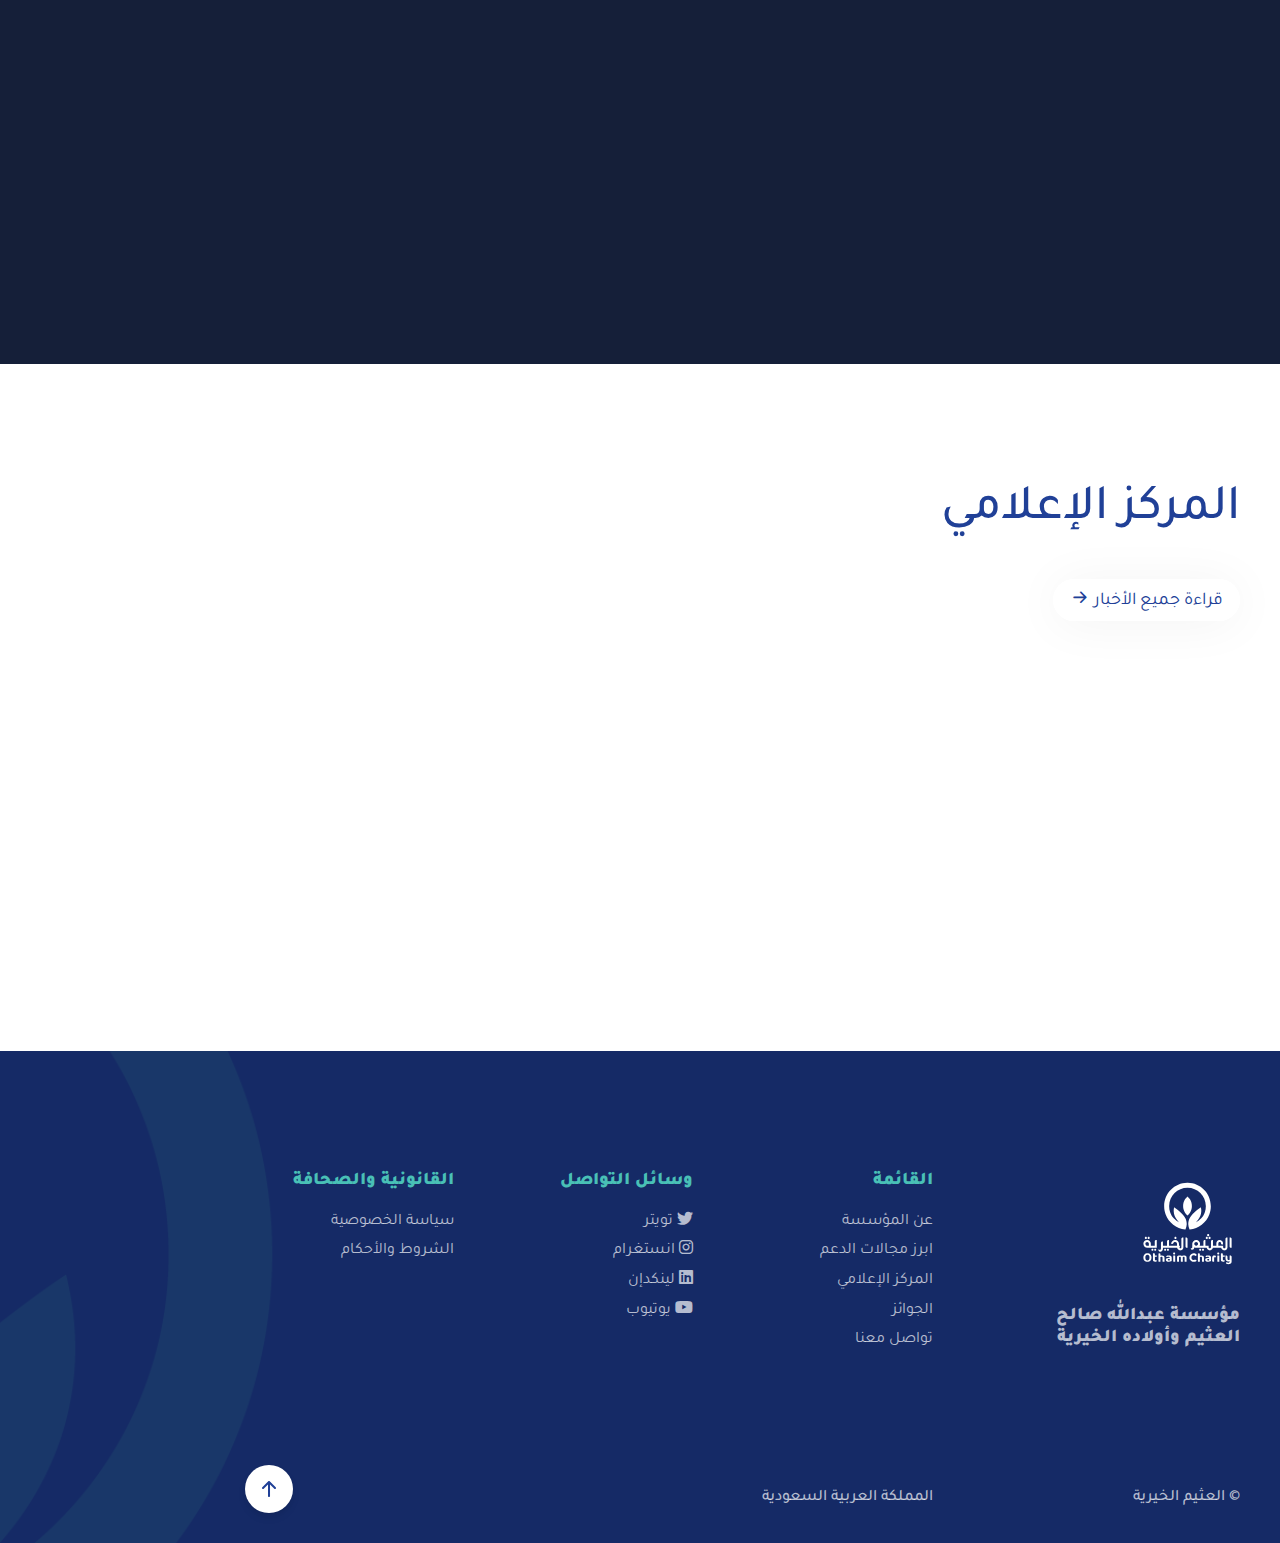
==== commit 22c02926: "changes" ====
--- a/index.html
+++ b/index.html
@@ -52,8 +52,8 @@
                 image size for support of retina screens. See details in the template documentation. *) -->
         <div class="nav-logo-wrap local-scroll">
           <a href="index.html" class="logo">
-            <img src="images/Logo-W.svg" alt="Your Company Logo" width="105" height="34" class="logo-white" />
-            <img src="images/Logo-Blu.svg" alt="Your Company Logo" width="105" height="34" class="logo-dark" />
+            <img src="images/White.svg" alt="Your Company Logo" width="105" height="34" class="logo-white" />
+            <img src="images/Blue.svg" alt="Your Company Logo" width="105" height="34" class="logo-dark" />
           </a>
         </div>
 
@@ -102,16 +102,16 @@
                   <a href="founder.html">رئيس مجلس الأمناء</a>
                 </li>
                 <li>
-                  <a href="founder.html">كلمة رئيس مجلس الأمناء</a>
-                </li>
-                <li>
-                  <a href="founder.html">أعضاء مجلس الأمناء</a>
+                  <a href="founder.html#kalimat">كلمة رئيس مجلس الأمناء</a>
+                </li>
+                <li>
+                  <a href="founder.html#board">أعضاء مجلس الأمناء</a>
                 </li>
               </ul>
               <!-- End Sub -->
             </li>
             <li>
-              <a href="#" class="mn-has-sub">أبرز مجالات الدعم<i class="mi-chevron-down"></i></a>
+              <a href="types.html" class="mn-has-sub">أبرز مجالات الدعم<i class="mi-chevron-down"></i></a>
 
               <!-- Sub -->
               <ul class="mn-sub" style="text-align: right !important" dir="rtl">
@@ -326,7 +326,7 @@
                     </div>
                   </div>
 
-                  <img class="services-image" src="images/str01.png" alt="Image Description" />
+                  <img class="services-image" src="images/n1.png" alt="Image Description" />
                 </div>
                 <!-- End Tab Content -->
 
@@ -346,7 +346,7 @@
                     </div>
                   </div>
 
-                  <img class="services-image" src="images/r01.jpeg" alt="Image Description" />
+                  <img class="services-image" src="images/n2.png" alt="Image Description" />
                 </div>
                 <!-- End Tab Content -->
 
@@ -369,7 +369,7 @@
                     </div>
                   </div>
 
-                  <img class="services-image" src="images/r06.png" alt="Image Description" />
+                  <img class="services-image" src="images/n3.png" alt="Image Description" />
                 </div>
                 <!-- End Tab Content -->
               </div>
@@ -547,7 +547,7 @@
               </div>
 
               <div class="testimonials-3-item" style="padding:0;">
-                <a href="types.html#type07"></a>
+                <a href="types.html#type07">
                 <blockquote class="testimonials-3-text">
                   <img src="images/r22.jpeg" alt="">
                   <footer class="testimonials-3-author clearfix" style="margin-top:5%">
@@ -555,11 +555,12 @@
                       <h2>مجال الأشد حاجة</h2>
                     </div>
                   </footer>
-                </blockquote></a>
+                </blockquote>
+                </a>
               </div>
 
               <div class="testimonials-3-item" style="padding:0;">
-                <a href="types.html#type08"></a>
+                <a href="types.html#type08">
                 <blockquote class="testimonials-3-text">
                   <img src="images/r10.jpeg" alt="">
                   <footer class="testimonials-3-author clearfix" style="margin-top:5%">
@@ -567,7 +568,8 @@
                       <h2>مجال الدعم العام</h2>
                     </div>
                   </footer>
-                </blockquote></a>
+                </blockquote>
+                </a>
               </div>
             </div>
           </div>
--- a/css/style.css
+++ b/css/style.css
@@ -209,15 +209,15 @@
     --color-gray-light-6: #bbb;
     --color-dark-mode-gray-1: rgba(255,255,255, .7);
     --color-dark-mode-gray-2: rgba(255,255,255, .1275);
-    --color-primary-1: #4567ed;
-    --color-primary-1-a: #375ae3;    
+    --color-primary-1: #204097;
+    --color-primary-1-a: #204097;    
     --color-primary-light-1: #e3effe;
     --color-primary-light-1-a: #bcd1f1;
-    --color-primary-2: #7752e7;
+    --color-primary-2: #204097;
     --color-primary-light-2: #e7defe;
-    --color-primary-3: #b947d9;
+    --color-primary-3: #204097;
     --color-primary-light-3: #f7defe;
-    --color-primary-4: #e748b1;
+    --color-primary-4: #204097;
     --color-primary-light-4: #ffe1f5; 
     --color-secondary-1: #fbe3a1;   
     --gradient-primary-1: linear-gradient( 90deg, var(--color-primary-4) 0%, var(--color-primary-3) 33%, var(--color-primary-2) 67%, var(--color-primary-1) 100%);
@@ -375,6 +375,9 @@
 .border-color-primary-4{
     border: 1px solid var(--color-primary-4);
 }
+.border-color-primary-light-1 {
+    border: 1px solid var(--color-primary-light-1);
+}
 .border-dark{
     border: 1px solid var(--color-dark-mode-gray-2) !important;
 }
@@ -5297,7 +5300,7 @@
   }
 }
 .marquee-animation-1{   
-    animation: marquee-animation-1 80s linear infinite;
+    animation: marquee-animation-1 160s linear infinite;
     will-change: transform;
 }
 @media (prefers-reduced-motion: reduce) {
